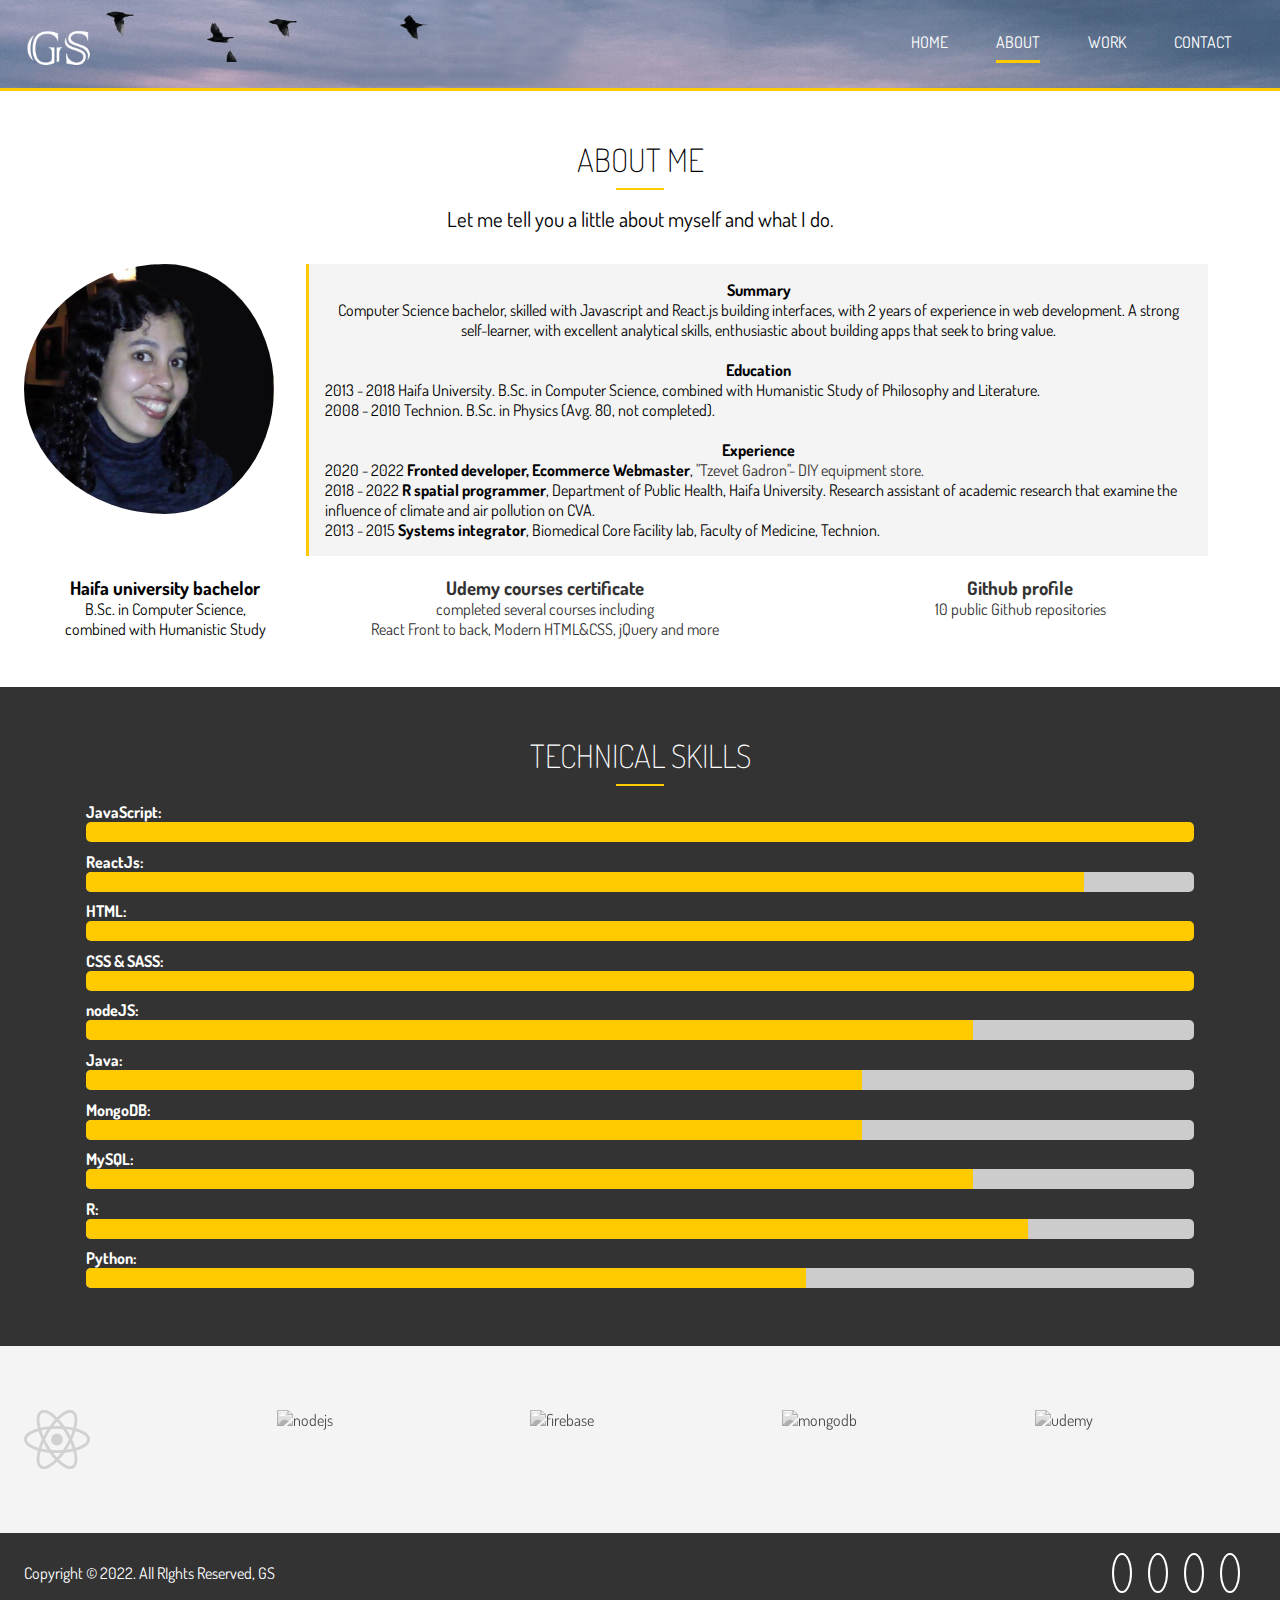
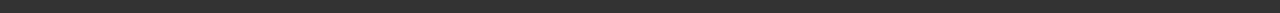
==== about.html @ 812b5fbe "first-version" ====
<!DOCTYPE html>
<html lang="en">
<head>
  <meta charset="UTF-8">
  <meta http-equiv="X-UA-Compatible" content="IE=edge">
  <meta name="viewport" content="width=device-width, initial-scale=1.0">
  <link rel="shortcut icon" type="image/x-icon" href="favicon.ico" />
  <script src="https://kit.fontawesome.com/93fcf75ed7.js" crossorigin="anonymous"></script>
  <!-- <link rel="stylesheet" href="https://cdnjs.cloudflare.com/ajax/libs/font-awesome/6.2.0/css/all.min.css" integrity="sha512-xh6O/CkQoPOWDdYTDqeRdPCVd1SpvCA9XXcUnZS2FmJNp1coAFzvtCN9BmamE+4aHK8yyUHUSCcJHgXloTyT2A==" crossorigin="anonymous" referrerpolicy="no-referrer" /> -->
  <link rel="preconnect" href="https://fonts.googleapis.com">
  <link rel="preconnect" href="https://fonts.gstatic.com" crossorigin>
  <link href="https://fonts.googleapis.com/css2?family=Dosis&display=swap" rel="stylesheet">
  <link rel="stylesheet" href="css/main.css">
  <title>About | Full Stack developer</title>
</head>
<body>
  <!-- Header -->
  <header id="header-inner">
    <div class="container">
      <nav id="main-nav">
        <img src="img/logo.png" alt="My profolio" id="logo">
        <ul>
          <li><a href="index.html">Home</a></li>
          <li><a href="about.html" class="current">About</a></li>
          <li><a href="work.html">Work</a></li>
          <li><a href="contact.html">Contact</a></li>
        </ul>
      </nav>
    </div>
  </header>

  <!-- Section A: Info -->
<section id="about-a" class="text-center py-3">
  <div class="container">
    <h2 class="section-title">About Me</h2>
    <div class="bottom-line"></div>
    <p class="lead">Let me tell you a little about myself and what I do.</p>
    <div class="about-info">
      <img src="img/about.jpg" alt="profile pic" class="bio-image">
      <div class="bio bg-light">
        <h4>Summary</h4>
        <p>Computer Science bachelor, skilled with Javascript and React.js building interfaces, with 2 years of experience in web development. A strong self-learner, with excellent analytical skills, enthusiastic about building apps that seek to bring value.</p>
        <br>
        <h4>Education</h4>
        <p style="text-align: start">2013 - 2018 	Haifa University. B.Sc. in Computer Science, combined with Humanistic Study of Philosophy and Literature.</p>
        <p style="text-align: start">2008 - 2010	Technion. B.Sc. in Physics (Avg. 80, not completed).</p>
        <br>
        <h4>Experience</h4>
        <p style="text-align: start">2020 - 2022 <strong>Fronted developer, Ecommerce Webmaster</strong>, <a href="https:www.mivnit.co.il" target="_blank">"Tzevet Gadron"- DIY equipment store.</a></p>
        <p style="text-align: start"> 2018 - 2022	<strong>R spatial programmer</strong>, Department of Public Health, Haifa University. Research assistant of academic research that examine the influence of climate and air pollution on CVA.</p>
        <p style="text-align: start">2013 - 2015 <strong>Systems integrator</strong>, Biomedical Core Facility lab, Faculty of Medicine, Technion.</p>
      </div>
      <div class="award-1">
        <i class="fa-solid fa-building-columns fa-3x"></i>
        <h3>Haifa university bachelor</h3>
        <p>B.Sc. in Computer Science, <br> combined with Humanistic Study</p>
      </div>
      <div class="award-2">
        <a href="https://udemy-certificate.s3.amazonaws.com/image/UC-82cd84ea-c235-4135-be27-8a77831fac87.jpg?v=1665583550000" target="_blank">
          <i class="fas fa-award fa-3x"></i>
          <h3>Udemy courses certificate</h3>
          <p>completed several courses including <br> React Front to back, Modern HTML&CSS, jQuery and more</p>
        </a>
      </div>
      <div class="award-3">
        <a href="https://github.com/gai-s" target="_blank">
          <i class="fa-brands fa-github fa-3x"></i>
          <h3>Github profile</h3>
          <p>10 public Github repositories<p>
        </a>
      </div>
    </div>
  </div>
</section>

<!-- Section B: Progress Bars -->
<section id="about-b" class="bg-dark py-3">
  <div class="container">
    <h2 class="section-title">Technical Skills</h2>
    <div class="bottom-line"></div>
    <h4>JavaScript: </h4>
    <div class="progress">
      <div style="width: 100%"></div>
    </div>
    <h4>ReactJs: </h4>
    <div class="progress">
      <div style="width: 90%"></div>
    </div>
    <h4>HTML: </h4>
    <div class="progress">
      <div style="width: 100%"></div>
    </div>
    <h4>CSS & SASS: </h4>
    <div class="progress">
      <div style="width: 100%"></div>
    </div>
    <h4>nodeJS: </h4>
    <div class="progress">
      <div style="width: 80%"></div>
    </div>
    <h4>Java: </h4>
    <div class="progress">
      <div style="width: 70%"></div>
    </div>
    <h4>MongoDB: </h4>
    <div class="progress">
      <div style="width: 70%"></div>
    </div>
    <h4>MySQL: </h4>
    <div class="progress">
      <div style="width: 80%"></div>
    </div>
    <h4>R: </h4>
    <div class="progress">
      <div style="width: 85%"></div>
    </div>
    <h4>Python: </h4>
    <div class="progress">
      <div style="width: 65%"></div>
    </div>
  </div>
</section>

<!-- Section C: Logos -->
<section id="about-c" class="py-4 bg-light">
  <div class="container">
    <div class="about-logos">
      <img style="width:30%" src="[data-uri]" alt="react">
      <img style="width:50%" src="https://upload.wikimedia.org/wikipedia/commons/thumb/d/d9/Node.js_logo.svg/440px-Node.js_logo.svg.png" alt="nodejs"/>
      <img src="https://www.gstatic.com/devrel-devsite/prod/vc890b700b898929d6a9586ce333c0fb7d88f26c0e62aab16b11d9d648f110bfc/firebase/images/lockup.svg" alt="firebase">
      <img src="https://webimages.mongodb.com/_com_assets/cms/kuyjf3vea2hg34taa-horizontal_default_slate_blue.svg?auto=format%252Ccompress" alt="mongodb">
      <img style="width:50%" src="https://www.udemy.com/staticx/udemy/images/v7/logo-udemy.svg" alt="udemy">
    </div>
  </div>
</section>

<!-- Section F: Testimonials -->
<!-- <sectoin id="about-d" class="py-4">
  <div class="container">
    <h2 class="section-title">Testimonials</h2>
    <div class="bottom-line"></div>
    <p class="lead text-center">Take a look at what my clients say:</p>
    <div class="testimonials">
      <div>
        <p>Lorem, ipsum dolor sit amet consectetur adipisicing elit. Eligendi ea quisquam cupiditate, laudantium quo perferendis laboriosam ab aperiam. Vitae accusantium sapiente, delectus veniam voluptatum quas recusandae! Architecto, ratione! Nihil, recusandae.</p>
        <ul>
          <li>
            <img src="img/testimonials/person1.jpg" alt="person1">
          </li>
          <li>Sam Smith, New York</li>
        </ul>
      </div>
      <div>
        <p>Lorem, ipsum dolor sit amet consectetur adipisicing elit. Eligendi ea quisquam cupiditate, laudantium quo perferendis laboriosam ab aperiam. Vitae accusantium sapiente, delectus veniam voluptatum quas recusandae! Architecto, ratione! Nihil, recusandae.</p>
        <ul>
          <li>
            <img src="img/testimonials/person2.jpg" alt="person2">
          </li>
          <li>lev lavin, Tem Aviv</li>
        </ul>
      </div>
      <div>
        <p>Lorem, ipsum dolor sit amet consectetur adipisicing elit. Eligendi ea quisquam cupiditate, laudantium quo perferendis laboriosam ab aperiam. Vitae accusantium sapiente, delectus veniam voluptatum quas recusandae! Architecto, ratione! Nihil, recusandae.</p>
        <ul>
          <li>
            <img src="img/testimonials/person3.jpg" alt="person3">
          </li>
          <li>Tikva Akiva, Haderah</li>
        </ul>
      </div>
      <div>
        <p>Lorem, ipsum dolor sit amet consectetur adipisicing elit. Eligendi ea quisquam cupiditate, laudantium quo perferendis laboriosam ab aperiam. Vitae accusantium sapiente, delectus veniam voluptatum quas recusandae! Architecto, ratione! Nihil, recusandae.</p>
        <ul>
          <li>
            <img src="img/testimonials/person4.jpg" alt="person4">
          </li>
          <li>Ricky Cohen, Afula</li>
        </ul>
      </div>
    </div>
  </div>
</sectoin> -->

  <!-- Footer -->
  <footer id="main-footer">
    <div class="footer-content container">
      <p>Copyright &copy; 2022.  All RIghts Reserved, GS</p>
      <div class="social">
        <a href="https://github.com/gai-s" target="_blank"><i class="fab fa-github fa-2x"></i></a>
        <a href="mailto:sgaishab@gmail.com" target="_blank"><i class="fa-solid fa-envelope fa-2x"></i></a>
        <a href="https://www.linkedin.com/in/gai-shabtay-ba712217a/" target="_blank"><i class="fab fa-linkedin fa-2x"></i></a>
        <a href="https://www.facebook.com/gai.shabtay" target="_blank"><i class="fab fa-facebook fa-2x"></i></a>
      </div>
    </div>
  </footer>
</body>
</html>
---- css/main.css ----
.container {
  max-width: 1290px;
  padding: 0 1.5rem;
  margin: auto;
  overflow: hidden; }

.btn-main, .btn-light, .btn-dark {
  display: inline-block;
  padding: 0.8rem 2rem;
  transition: all 0.5s;
  border: none;
  cursor: pointer; }

.btn-main {
  color: #333;
  background-color: #ffcb00; }

.btn-light {
  color: #333;
  background-color: #f4f4f4; }

.btn-dark {
  color: #f4f4f4;
  background-color: #333; }

button[class^='btn-']:hover,
a[class^='btn-']:hover,
input[class^='btn-']:hover {
  background-color: #ffcb00; }

.lead {
  font-size: 1.3rem;
  margin-bottom: 2rem; }

.text-center {
  text-align: center; }

.py-1 {
  padding: 1rem 0; }

.py-2 {
  padding: 2rem 0; }

.py-3 {
  padding: 3rem 0; }

.py-4 {
  padding: 4rem 0; }

.my-1 {
  margin: 1rem 0; }

.my-2 {
  margin: 2rem 0; }

.my-3 {
  margin: 3rem 0; }

.my-4 {
  margin: 4rem 0; }

.bg-main {
  background: #ffcb00;
  color: #fff; }

.bg-dark {
  background: #333;
  color: #fff; }

.bg-light {
  background: #f4f4f4;
  color: #000; }

.bg-medium {
  background: #ccc;
  color: #000; }

.section-title {
  font-size: 2rem;
  display: block;
  padding-bottom: 0.5rem;
  text-align: center;
  font-weight: 100;
  text-transform: uppercase; }

.bottom-line {
  height: 2px;
  width: 3rem;
  background: #ffcb00;
  display: block;
  margin: 0 auto 1rem auto; }

.items {
  display: grid;
  grid-template-columns: repeat(3, 1fr);
  box-shadow: 0 5px 10px 0 rgba(0, 0, 0, 0.3); }

.item {
  position: relative;
  background: #ffcb00;
  overflow: hidden; }
  .item:after {
    content: '';
    position: absolute;
    display: block;
    background: inherit;
    opacity: 0.9;
    top: 0;
    left: 0;
    width: 100%;
    height: 100%;
    transform: scale(1) translateX(-75%) translateY(-75%) rotate(-28deg);
    transition: transform 3s cubic-bezier(0.2, 1, 0.3, 1); }
  .item:hover:after {
    transform: scale(2) translateX(0) translateY(0) rotate(-28deg); }
  .item:hover .item-image {
    transform: scale(1.2); }
  .item:hover .item-text {
    opacity: 1;
    transform: translateY(0); }
  .item-image {
    height: auto;
    display: block;
    transform: translateZ(0);
    transition: transform 750ms cubic-bezier(0.2, 1, 0.3, 1); }
  .item-image:before {
    content: '';
    display: block;
    padding-top: 75%;
    overflow: hidden; }
  .item-image img {
    position: absolute;
    top: 0;
    left: 0;
    width: 100%;
    height: auto;
    line-height: 0; }
  .item-text {
    position: absolute;
    top: 0;
    left: 0;
    bottom: 0;
    right: 0;
    opacity: 0;
    text-align: center;
    z-index: 1;
    color: #fff;
    transform: translateY(-20%);
    transition: opacity 500ms cubic-bezier(0.2, 1, 0.3, 1), transform 450ms cubic-bezier(0.2, 1, 0.3, 1);
    transition-delay: 300ms; }
    .item-text a {
      color: #333; }
  .item-text-wrap {
    position: absolute;
    width: 100%;
    top: 50%;
    transform: translateY(-50%); }
  .item-text-title {
    font-size: 2rem;
    padding: 0 1rem;
    margin: 5px 0 0 0;
    color: #333; }
  .item-text-category {
    text-transform: uppercase;
    font-size: 1.2rem;
    opacity: 0.7;
    margin: 0; }

* {
  margin: 0;
  padding: 0; }

body {
  background: #fff;
  font-family: "Dosis", sans-serif; }

a {
  text-decoration: none;
  color: #333; }

ul {
  list-style: none; }

h2, h3, h4 {
  text-transform: uppecase; }

img {
  width: 100%; }

#logo {
  width: 70px;
  height: 70px;
  color: #fff;
  text-transform: upercase; }

#main-nav {
  display: flex;
  justify-content: space-between;
  padding-top: 1rem; }
  #main-nav ul {
    display: flex; }
  #main-nav li {
    padding: 1rem 1.5rem; }
  #main-nav a {
    text-decoration: none;
    color: #fff;
    text-transform: uppercase;
    border-bottom: 3px transparent solid;
    padding-bottom: 0.5rem;
    transition: border-color 0.5s; }
    #main-nav a:hover {
      border-color: #ccc; }
    #main-nav a.current {
      border-color: #ffcb00; }

#header-home {
  background: url("../img/showcase.jpg") no-repeat center right/cover;
  height: 100vh;
  color: #fff; }
  #header-home .header-content {
    text-align: center;
    padding-top: 20%; }
    #header-home .header-content h1 {
      font-size: 4rem;
      line-height: 1.2; }

#header-inner {
  background: url("../img/showcase.jpg") no-repeat 20% 45%/cover;
  height: 5.5rem;
  border-bottom: 3px solid #ffcb00; }

#home-a .spacials {
  margin-top: 3rem;
  display: grid;
  grid-gap: 1rem;
  grid-template-columns: repeat(4, 1fr); }
  #home-a .spacials .fas {
    color: #ffcb00;
    padding-bottom: 0.4rem; }

#home-b .stats {
  display: grid;
  grid-template-columns: repeat(4, 1fr); }
  #home-b .stats li {
    line-height: 2; }
    #home-b .stats li.stats-title {
      font-size: 1.5rem; }
    #home-b .stats li.stats-number {
      font-size: 2rem;
      font-weight: bold; }
  #home-b .stats div {
    padding: 3rem 0; }
    #home-b .stats div:nth-child(odd) {
      background: #f4f4f4; }
    #home-b .stats div:nth-child(even) {
      background: #ccc; }

#home-c .process {
  display: grid;
  grid-template-columns: repeat(4, 1fr);
  grid-gap: 1rem;
  text-align: center; }
  #home-c .process-icon {
    border-radius: 50%;
    background: #333;
    color: #fff;
    padding: 2rem;
    width: 70px;
    height: 70px;
    line-height: 70px;
    text-align: center;
    position: relative;
    transition: all 1s; }
    #home-c .process-icon:hover {
      background: #ffcb00;
      width: 90px;
      height: 90px;
      line-height: 90px; }
      #home-c .process-icon:hover .process-step {
        background: #333;
        color: #fff; }
  #home-c .process-step {
    position: absolute;
    top: 0;
    right: 0;
    font-size: 28px;
    background: #ffcb00;
    color: #fff;
    border-radius: 50%;
    height: 15px;
    width: 15px;
    line-height: 15px;
    padding: 1rem;
    transition: all 1s; }

#about-a .about-info {
  display: grid;
  grid-template-areas: 'bioimage bio bio' 'aw1 aw2 aw3';
  grid-gap: 1.2ram; }

#about-a .bio-image {
  grid-area: bioimage;
  width: 250px;
  border-radius: 50%;
  padding-right: 2rem;
  justify-self: flex-end; }

#about-a .bio {
  grid-area: bio;
  border-left: 3px solid #ffcb00;
  padding: 1rem;
  margin-right: 3rem; }

#about-a award-1 {
  grid-area: aw1; }

#about-a award-2 {
  grid-area: aw2; }

#about-a award-3 {
  grid-area: aw3; }

#about-a .award-1 i,
#about-a .award-2 i,
#about-a .award-3 i {
  color: #ffcb00;
  margin: 1rem; }

#about-b h4 {
  width: 90%;
  margin: auto; }

#about-b .progress {
  overflow: hidden;
  height: 20px;
  width: 90%;
  margin: auto;
  background: #ccc;
  border-radius: 5px;
  margin-bottom: 0.6rem; }
  #about-b .progress div {
    height: 100%;
    color: #fff;
    text-align: center;
    background: #ffcb00; }

#about-c .about-logos {
  display: grid;
  grid-template-columns: repeat(5, 1fr);
  grid-gap: 2rem;
  margin: auto; }
  #about-c .about-logos img {
    width: 70%;
    opacity: 0.7;
    -webkit-filter: grayscale(100%);
    /* Safari 6.0 - 9.0 */
    filter: grayscale(100%); }

#about-d .testimonials {
  display: grid;
  grid-template-columns: repeat(4, 1fr);
  grid-gap: 0.5rem; }
  #about-d .testimonials ul {
    list-style: none;
    margin-top: 1rem;
    display: flex;
    align-items: center; }
  #about-d .testimonials p {
    border: 1px solid #ccc;
    border-radius: 5px;
    padding: 0.5rem; }
  #about-d .testimonials img {
    width: 50px;
    height: 50px;
    border-radius: 50%;
    margin-right: 0.5rem;
    margin-bottom: 1rem; }

#contact-a .text-fields {
  display: grid;
  grid-template-areas: 'name email' 'subject phone' 'message message';
  grid-gap: 1.2rem;
  margin-bottom: 1.2rem; }
  #contact-a .text-fields .name-input {
    grid-area: name; }
  #contact-a .text-fields .subject-input {
    grid-area: subject; }
  #contact-a .text-fields .email-input {
    grid-area: email; }
  #contact-a .text-fields .name-input {
    grid-area: name; }
  #contact-a .text-fields .message-input {
    grid-area: message;
    height: 100px; }
  #contact-a .text-fields .text-input {
    padding: 0.5rem 1rem; }
  #contact-a .text-fields input:focus,
  #contact-a .text-fields textarea:focus {
    outline: none;
    border-color: #ffcb00; }

#contact-a button[type='submit'] {
  width: 50%; }

#contact-b .contact-info {
  display: grid;
  grid-template-columns: repeat(3, 1fr);
  text-align: center; }
  #contact-b .contact-info i {
    color: #ccc; }

#contact-c h1 {
  text-align: center;
  font-size: 2.5rem; }

/* floating_watsapp icon */
.floating_watsapp {
  bottom: 142px;
  right: 20px;
  cursor: pointer;
  position: fixed;
  display: block;
  z-index: 1000000;
  height: 50px;
  width: 50px; }

.floating_watsapp i {
  background-color: #21a014;
  /* background-color: var(--darker-color); */
  color: #fff;
  border-radius: 50%;
  --fa-animation-duration: 2.5s;
  --fa-beat-fade-opacity: 0.8;
  --fa-beat-fade-scale: 1.05; }

#main-footer {
  background: #333;
  color: #fff;
  height: 5rem; }
  #main-footer .footer-content {
    display: flex;
    justify-content: space-between;
    height: 5rem;
    align-items: center; }
    #main-footer .footer-content .social a {
      margin-right: 1rem;
      text-align: center;
      border-radius: 50%;
      color: #fff; }
    #main-footer .footer-content .social a i {
      border-radius: 50%;
      border: 2px #fff solid;
      padding: 8px; }
      #main-footer .footer-content .social a i:hover {
        background: #ffcb00; }

@media (max-width: 1035px) {
  .items {
    grid-template-columns: 1fr 1fr; } }

@media (max-width: 800px) {
  #header-home {
    height: 30rem; }
    #header-home .header-content {
      padding-top: 5rem; } }

@media (max-width: 720px) {
  .items {
    grid-template-columns: 1fr; } }

@media (max-width: 500px) {
  #main-nav {
    flex-direction: column;
    align-items: center; }
    #main-nav li {
      padding: 1rem; }
  #header-home {
    height: 10rem;
    border-bottom: 3px solid #ffcb00;
    background-position: 20% 45%; }
    #header-home .header-content {
      display: none; }
  #header-inner {
    height: 10rem; }
  #home-a .spacials,
  #home-b .stats,
  #home-c .process,
  #about-d .testimonials,
  .items,
  #contact-b .contact-info {
    grid-template-columns: 1fr; }
  #home-a .spacials div {
    border-bottom: 1px #f4f4f4 solid;
    padding-bottom: 1rem; }
    #home-a .spacials div:last-child {
      border: none;
      padding-bottom: 0; }
  #home-b .stats div {
    padding: 2rem 0 1rem 0; }
  #about-a .about-info {
    grid-template-areas: 'bioimage' 'bio' 'aw1' 'aw2' 'aw3'; }
    #about-a .about-info .bio {
      margin: auto; }
  #about-c {
    display: none; }
  #contact-a .text-fields {
    grid-template-areas: 'name' 'subject' 'email' 'phone' 'message'; }
  #contact-b div {
    margin-bottom: 1rem;
    padding-bottom: 1rem;
    border-bottom: 1px #555 solid; }
    #contact-b div:last-child {
      border: none;
      margin-bottom: 0;
      padding-bottom: 0; }
  #contact-c h1 {
    font-size: 2rem; }
  #main-footer {
    height: 7rem; }
    #main-footer .footer-content {
      flex-direction: column;
      padding: 1rem;
      height: 5rem; } }

@media (max-height: 580px) {
  #header-home .header-contact {
    padding-top: 3rem; } }

@media (max-height: 3300px) {
  #header-home .header-contact h1 {
    font-size: 2rem; } }
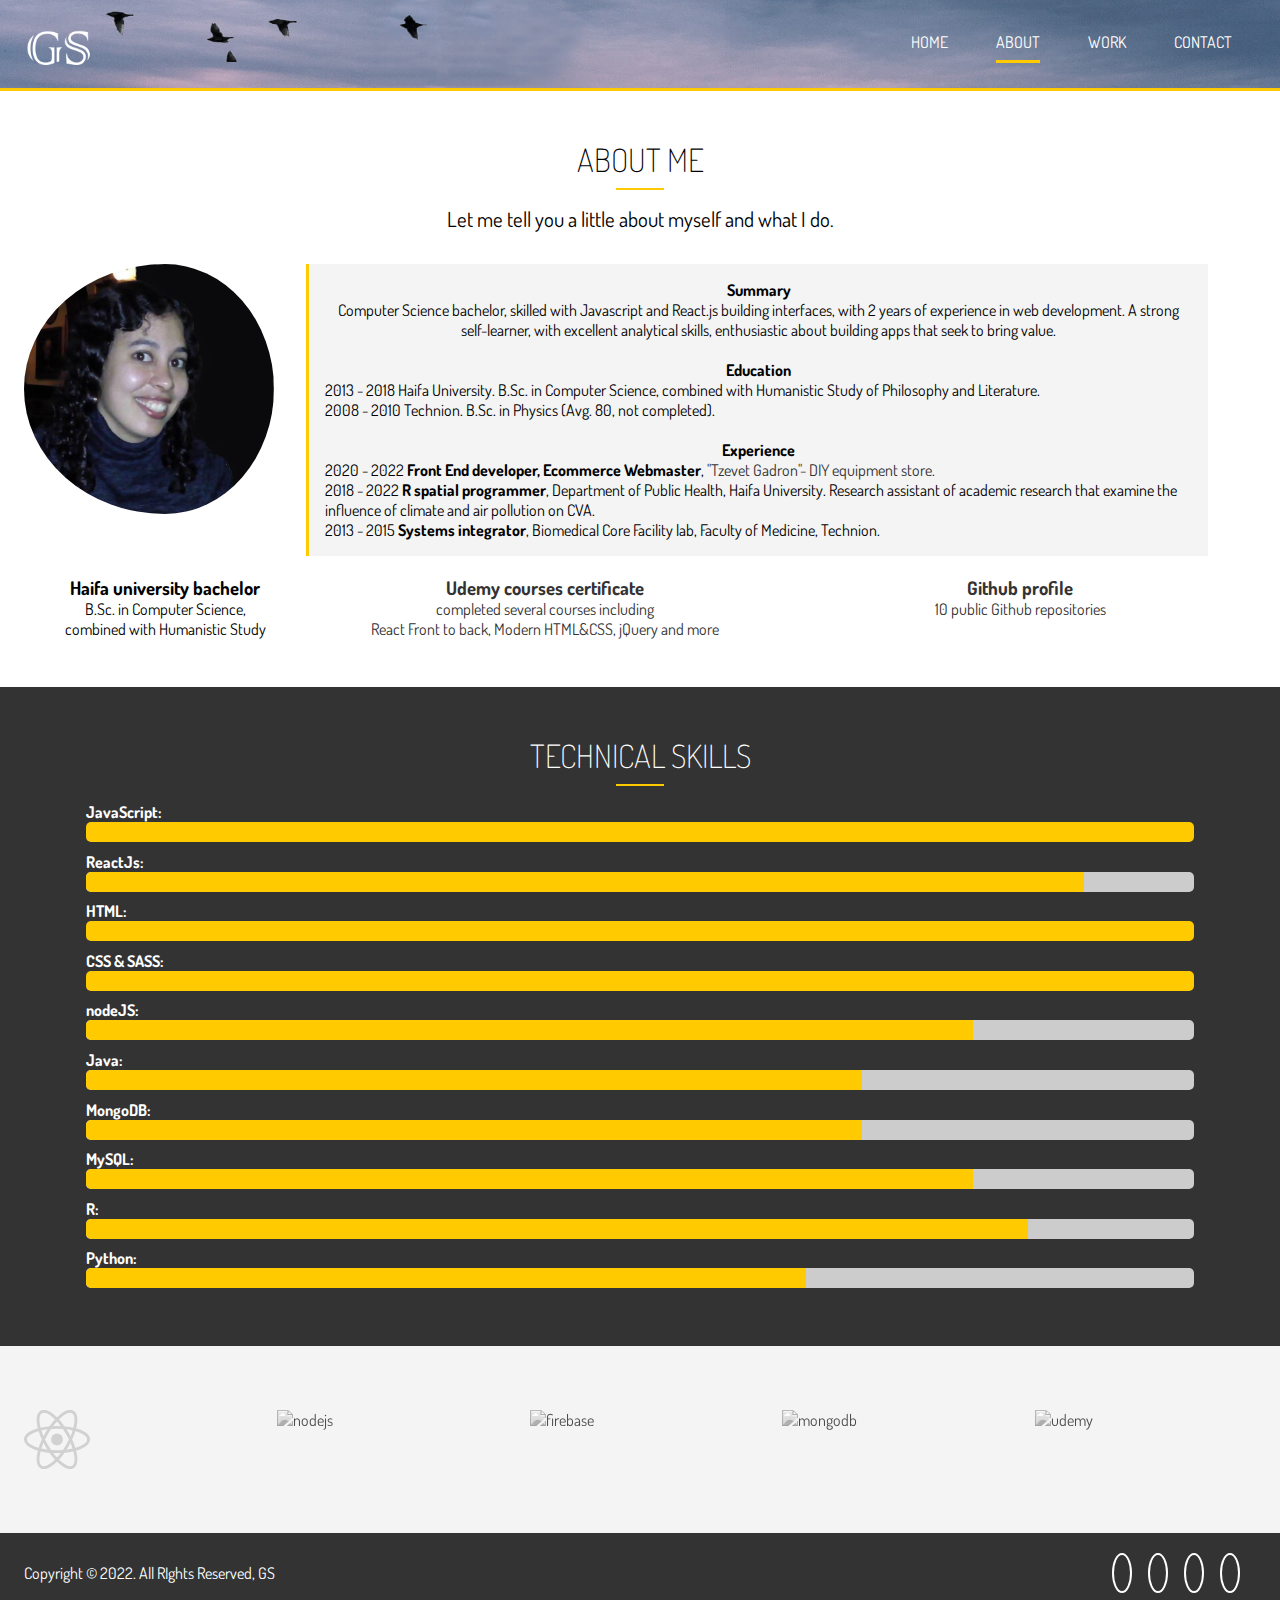
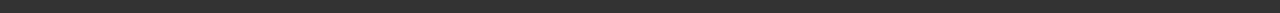
==== commit 087eca9d: "email-fix" ====
--- a/about.html
+++ b/about.html
@@ -4,6 +4,7 @@
   <meta charset="UTF-8">
   <meta http-equiv="X-UA-Compatible" content="IE=edge">
   <meta name="viewport" content="width=device-width, initial-scale=1.0">
+  <meta name="robots" content="NOINDEX, NOFOLLOW">
   <link rel="shortcut icon" type="image/x-icon" href="favicon.ico" />
   <script src="https://kit.fontawesome.com/93fcf75ed7.js" crossorigin="anonymous"></script>
   <!-- <link rel="stylesheet" href="https://cdnjs.cloudflare.com/ajax/libs/font-awesome/6.2.0/css/all.min.css" integrity="sha512-xh6O/CkQoPOWDdYTDqeRdPCVd1SpvCA9XXcUnZS2FmJNp1coAFzvtCN9BmamE+4aHK8yyUHUSCcJHgXloTyT2A==" crossorigin="anonymous" referrerpolicy="no-referrer" /> -->
@@ -46,7 +47,7 @@
         <p style="text-align: start">2008 - 2010	Technion. B.Sc. in Physics (Avg. 80, not completed).</p>
         <br>
         <h4>Experience</h4>
-        <p style="text-align: start">2020 - 2022 <strong>Fronted developer, Ecommerce Webmaster</strong>, <a href="https:www.mivnit.co.il" target="_blank">"Tzevet Gadron"- DIY equipment store.</a></p>
+        <p style="text-align: start">2020 - 2022 <strong>Front End developer, Ecommerce Webmaster</strong>, <a href="https:www.mivnit.co.il" target="_blank">"Tzevet Gadron"- DIY equipment store.</a></p>
         <p style="text-align: start"> 2018 - 2022	<strong>R spatial programmer</strong>, Department of Public Health, Haifa University. Research assistant of academic research that examine the influence of climate and air pollution on CVA.</p>
         <p style="text-align: start">2013 - 2015 <strong>Systems integrator</strong>, Biomedical Core Facility lab, Faculty of Medicine, Technion.</p>
       </div>
--- a/css/main.css
+++ b/css/main.css
@@ -506,8 +506,10 @@
  'aw1'  'aw2'  'aw3'; }
-    #about-a .about-info .bio {
+    #about-a .about-info .bio, #about-a .about-info .bio-image {
       margin: auto; }
+    #about-a .about-info .bio-image {
+      padding-right: 0; }
   #about-c {
     display: none; }
   #contact-a .text-fields {
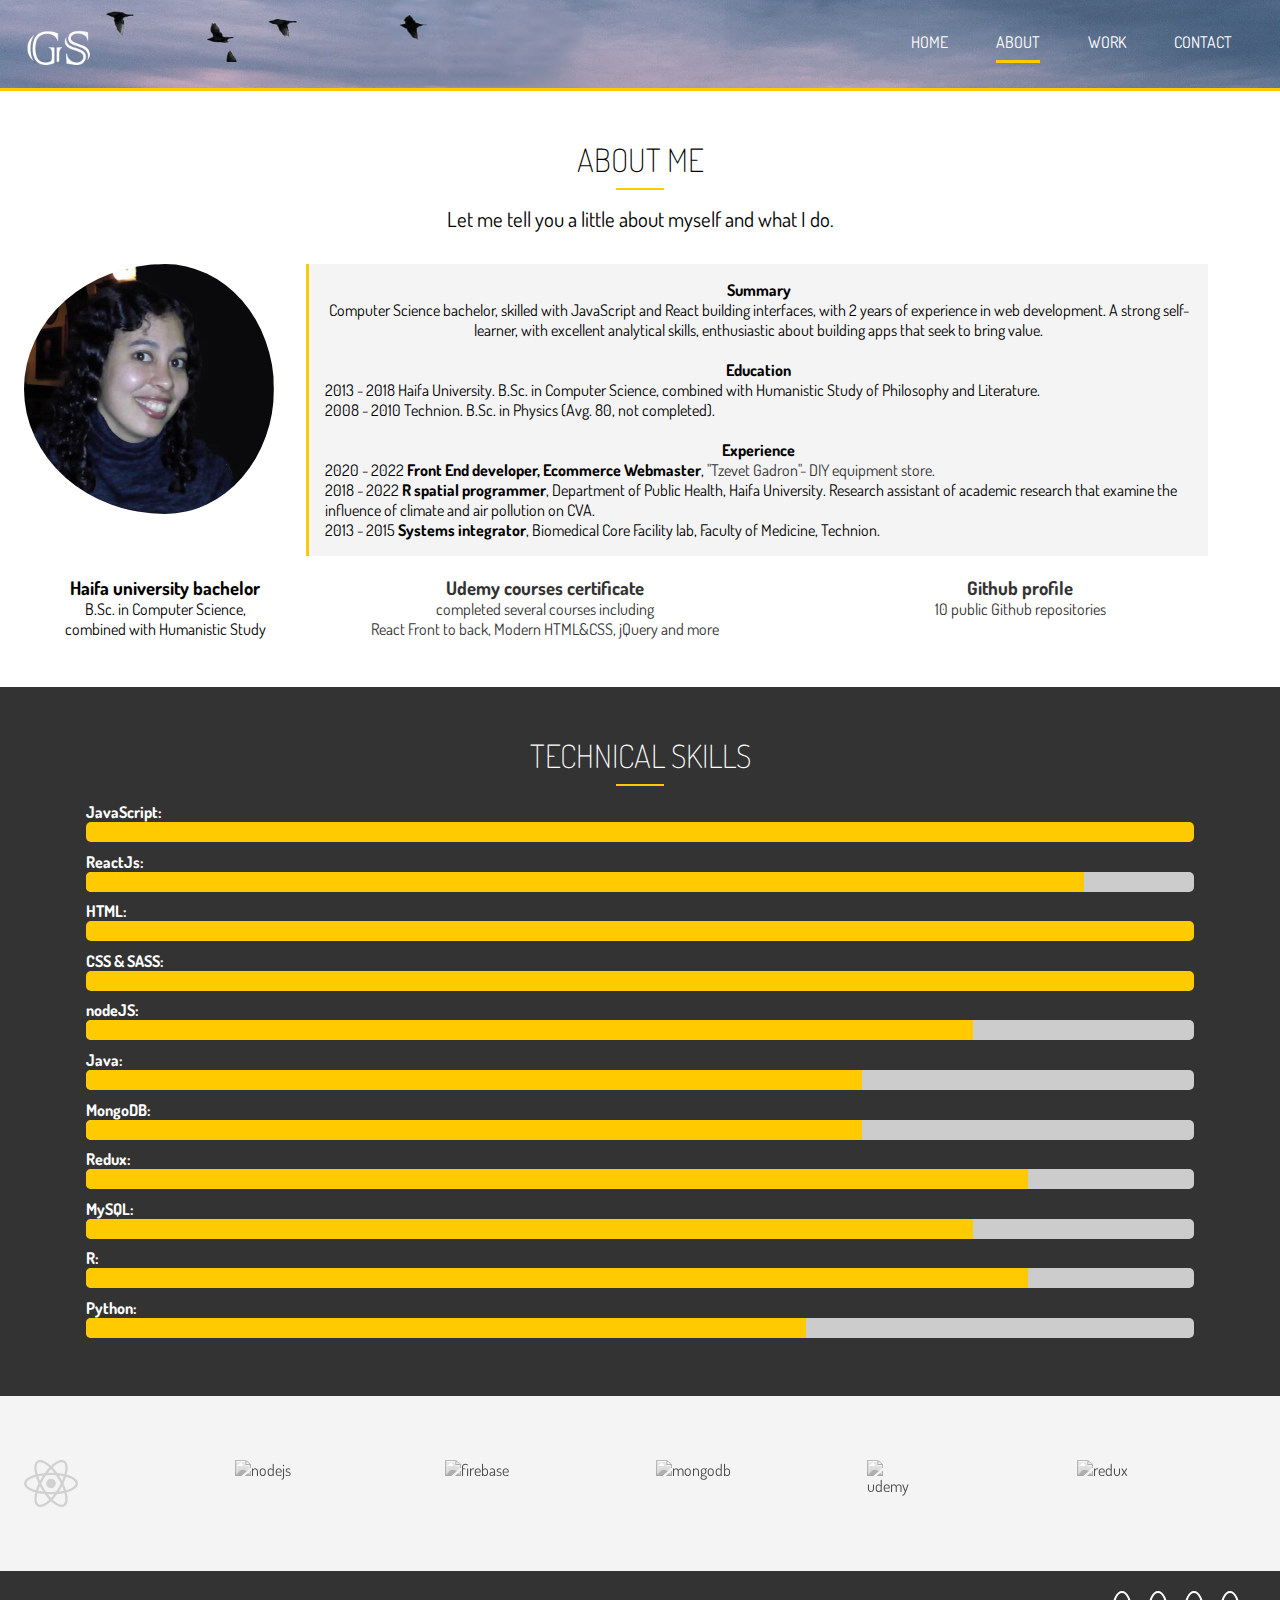
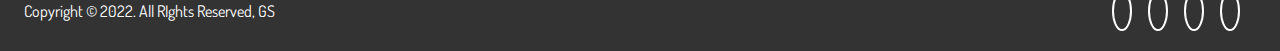
==== commit 74e90181: "logos-fix" ====
--- a/about.html
+++ b/about.html
@@ -40,7 +40,7 @@
       <img src="img/about.jpg" alt="profile pic" class="bio-image">
       <div class="bio bg-light">
         <h4>Summary</h4>
-        <p>Computer Science bachelor, skilled with Javascript and React.js building interfaces, with 2 years of experience in web development. A strong self-learner, with excellent analytical skills, enthusiastic about building apps that seek to bring value.</p>
+        <p>Computer Science bachelor, skilled with JavaScript and React building interfaces, with 2 years of experience in web development. A strong self-learner, with excellent analytical skills, enthusiastic about building apps that seek to bring value.</p>
         <br>
         <h4>Education</h4>
         <p style="text-align: start">2013 - 2018 	Haifa University. B.Sc. in Computer Science, combined with Humanistic Study of Philosophy and Literature.</p>
@@ -107,6 +107,10 @@
     <div class="progress">
       <div style="width: 70%"></div>
     </div>
+    <h4>Redux: </h4>
+    <div class="progress">
+      <div style="width: 85%"></div>
+    </div>
     <h4>MySQL: </h4>
     <div class="progress">
       <div style="width: 80%"></div>
@@ -130,7 +134,8 @@
       <img style="width:50%" src="https://upload.wikimedia.org/wikipedia/commons/thumb/d/d9/Node.js_logo.svg/440px-Node.js_logo.svg.png" alt="nodejs"/>
       <img src="https://www.gstatic.com/devrel-devsite/prod/vc890b700b898929d6a9586ce333c0fb7d88f26c0e62aab16b11d9d648f110bfc/firebase/images/lockup.svg" alt="firebase">
       <img src="https://webimages.mongodb.com/_com_assets/cms/kuyjf3vea2hg34taa-horizontal_default_slate_blue.svg?auto=format%252Ccompress" alt="mongodb">
-      <img style="width:50%" src="https://www.udemy.com/staticx/udemy/images/v7/logo-udemy.svg" alt="udemy">
+      <img style="width:30%" src="https://d33wubrfki0l68.cloudfront.net/0834d0215db51e91525a25acf97433051f280f2f/c30f5/img/redux.svg" alt="udemy">
+      <img style="width:50%" src="https://www.udemy.com/staticx/udemy/images/v7/logo-udemy.svg" alt="redux">
     </div>
   </div>
 </section>
--- a/css/main.css
+++ b/css/main.css
@@ -347,7 +347,7 @@
 
 #about-c .about-logos {
   display: grid;
-  grid-template-columns: repeat(5, 1fr);
+  grid-template-columns: repeat(6, 1fr);
   grid-gap: 2rem;
   margin: auto; }
   #about-c .about-logos img {
@@ -465,7 +465,9 @@
   #header-home {
     height: 30rem; }
     #header-home .header-content {
-      padding-top: 5rem; } }
+      padding-top: 5rem; }
+  #about-c {
+    display: none; } }
 
 @media (max-width: 720px) {
   .items {
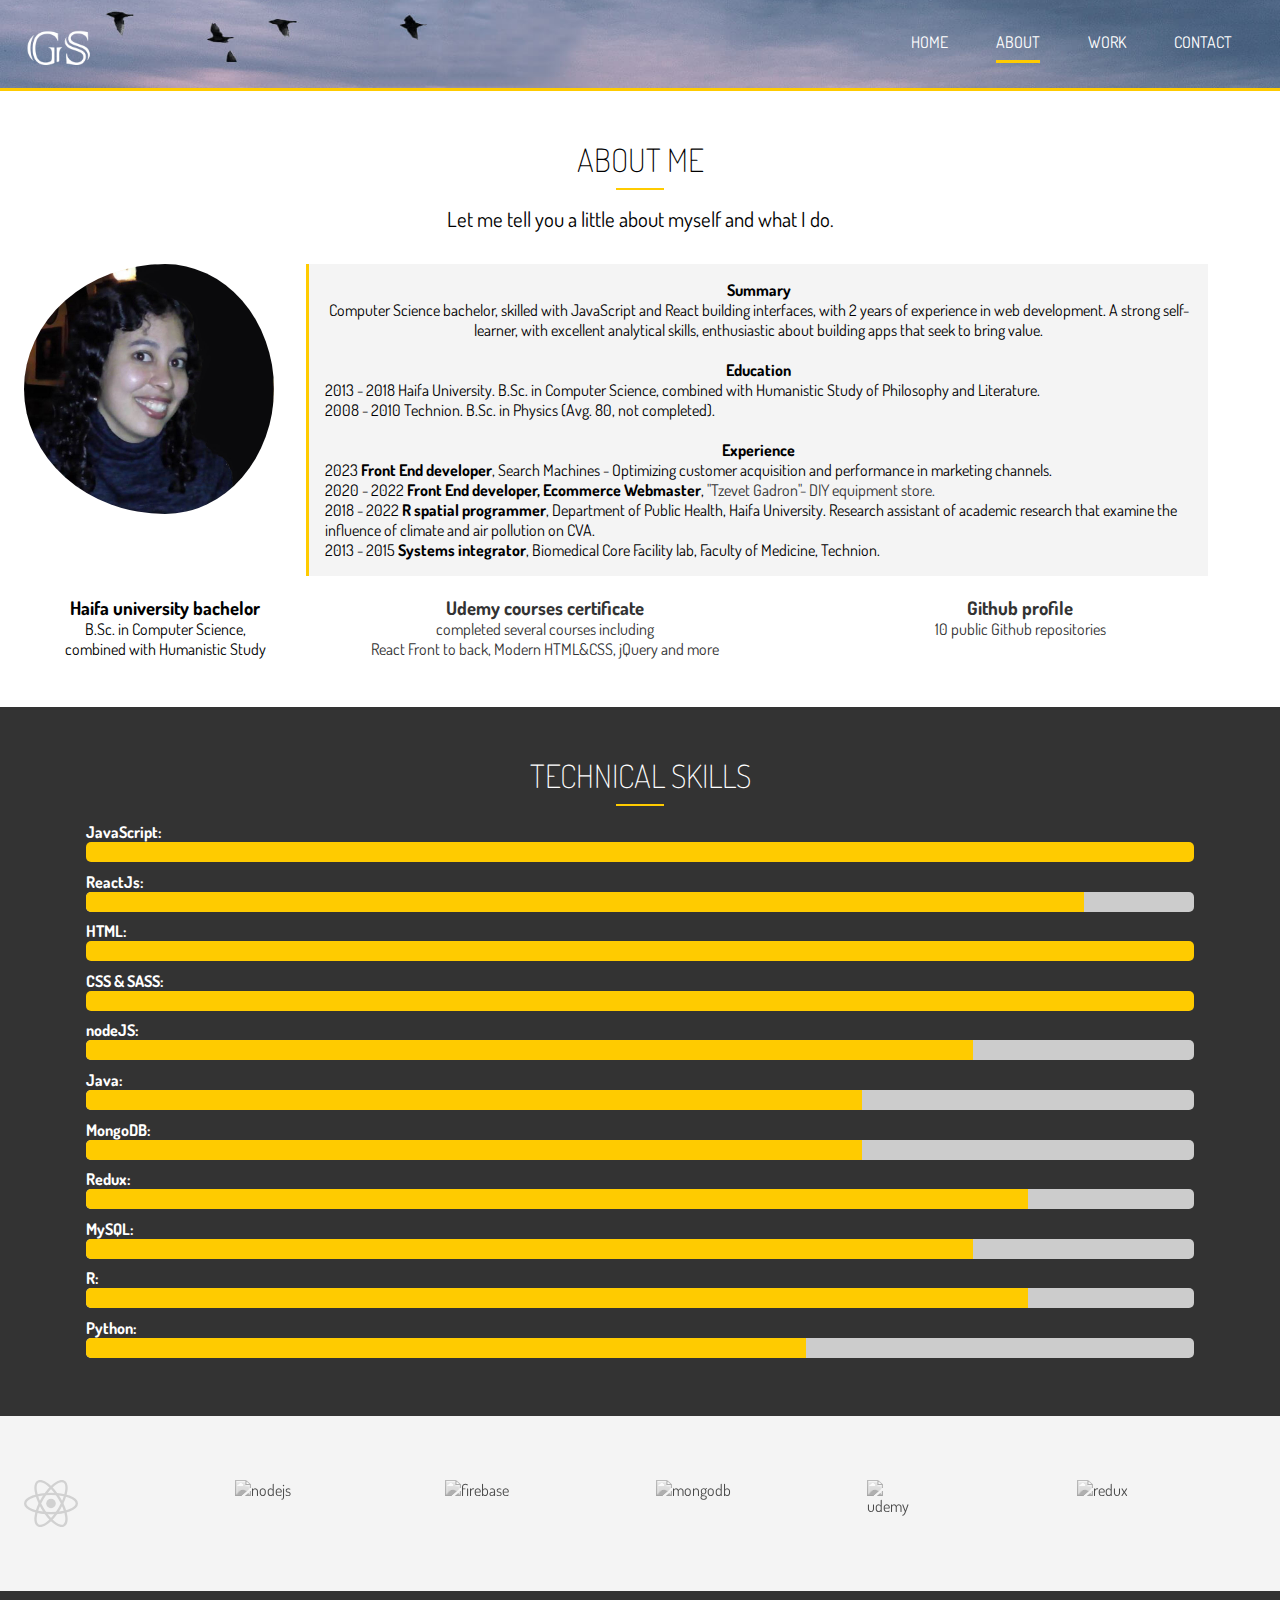
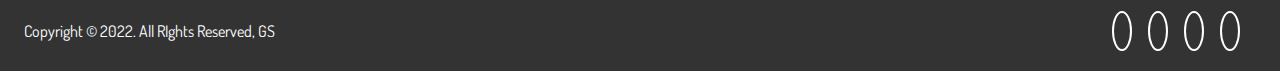
==== commit 8f470c76: "update" ====
--- a/about.html
+++ b/about.html
@@ -47,6 +47,7 @@
         <p style="text-align: start">2008 - 2010	Technion. B.Sc. in Physics (Avg. 80, not completed).</p>
         <br>
         <h4>Experience</h4>
+        <p style="text-align: start">2023 <strong>Front End developer</strong>, Search Machines - Optimizing customer acquisition and performance in marketing channels.</p>
         <p style="text-align: start">2020 - 2022 <strong>Front End developer, Ecommerce Webmaster</strong>, <a href="https:www.mivnit.co.il" target="_blank">"Tzevet Gadron"- DIY equipment store.</a></p>
         <p style="text-align: start"> 2018 - 2022	<strong>R spatial programmer</strong>, Department of Public Health, Haifa University. Research assistant of academic research that examine the influence of climate and air pollution on CVA.</p>
         <p style="text-align: start">2013 - 2015 <strong>Systems integrator</strong>, Biomedical Core Facility lab, Faculty of Medicine, Technion.</p>
@@ -57,7 +58,7 @@
         <p>B.Sc. in Computer Science, <br> combined with Humanistic Study</p>
       </div>
       <div class="award-2">
-        <a href="https://udemy-certificate.s3.amazonaws.com/image/UC-82cd84ea-c235-4135-be27-8a77831fac87.jpg?v=1665583550000" target="_blank">
+        <a href="https://udemy-certificate.s3.amazonaws.com/image/UC-e809a458-2ea9-4d53-be4a-cdb9c126724b.jpg?v=1662573197000" target="_blank">
           <i class="fas fa-award fa-3x"></i>
           <h3>Udemy courses certificate</h3>
           <p>completed several courses including <br> React Front to back, Modern HTML&CSS, jQuery and more</p>
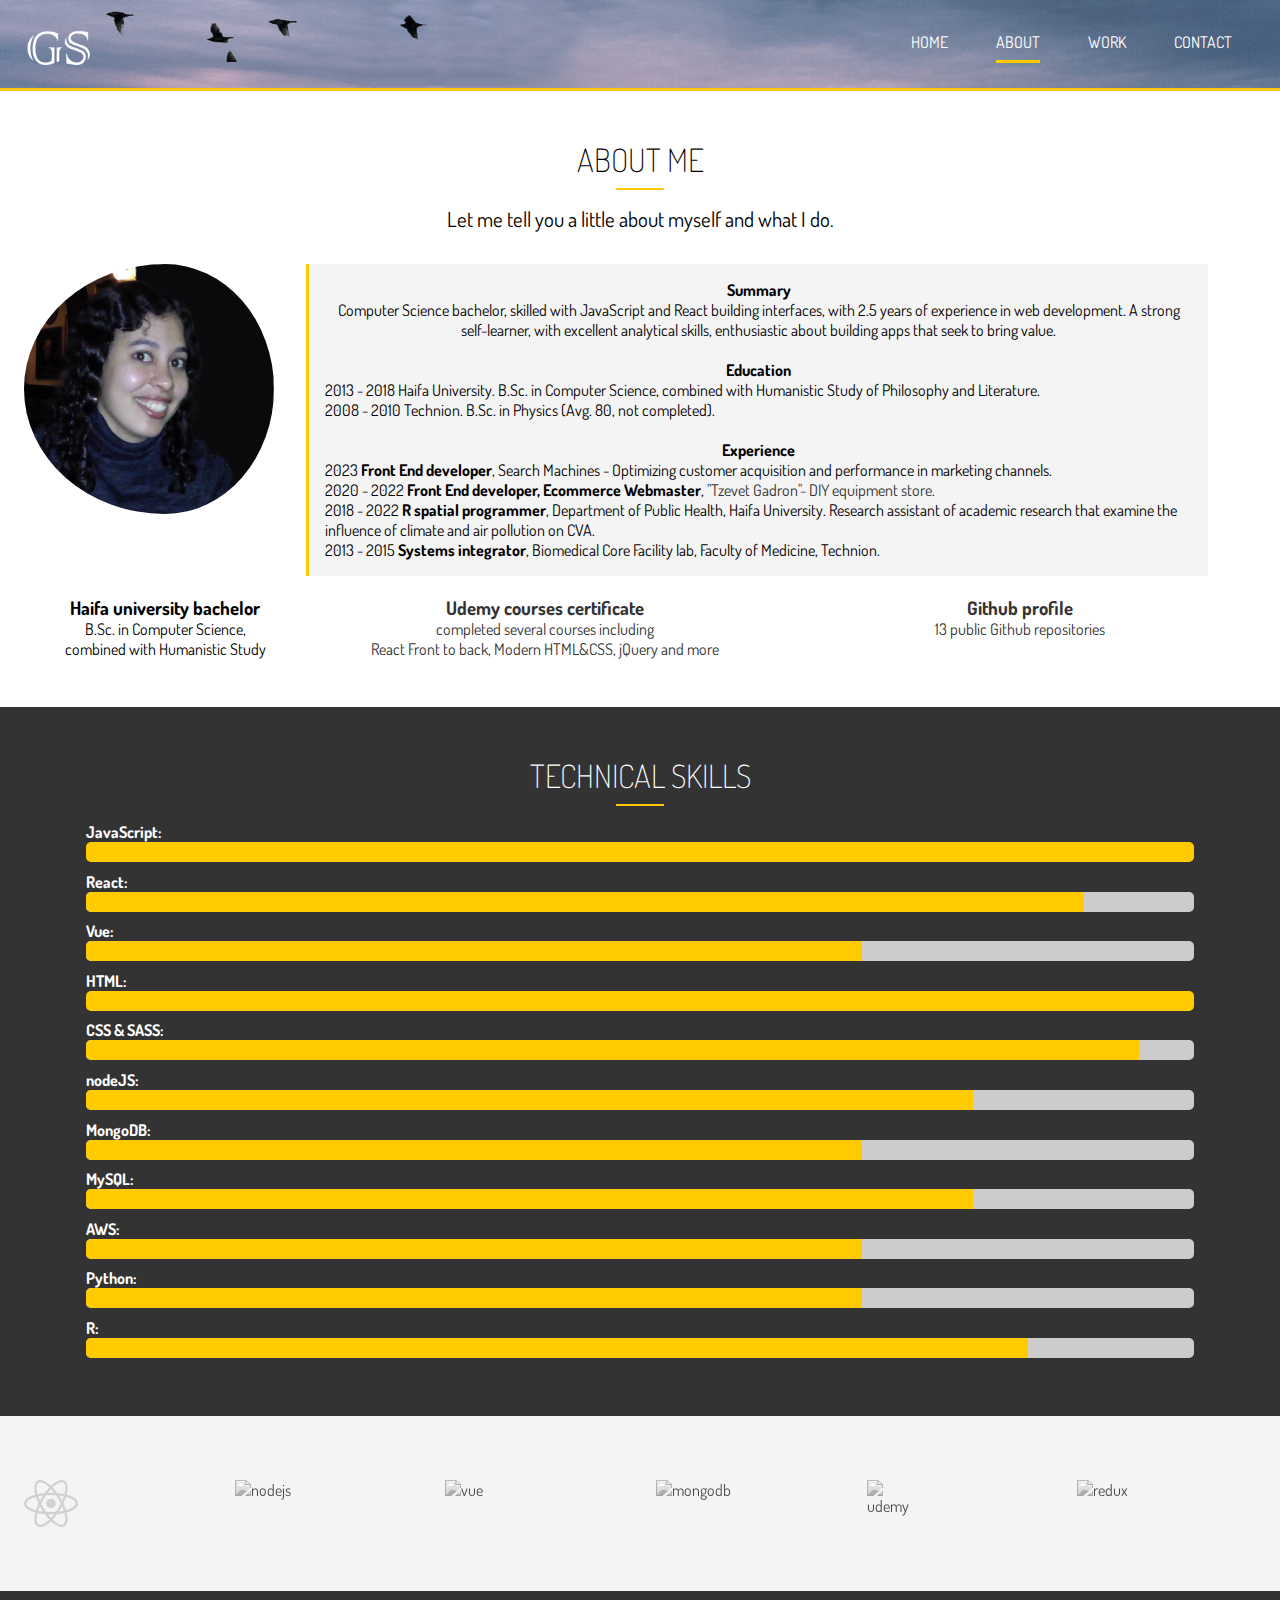
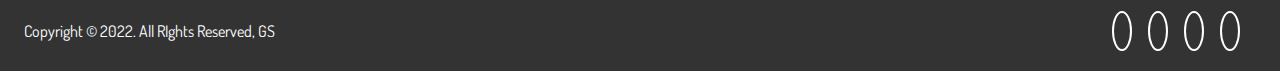
==== commit f42391f9: "images update" ====
--- a/about.html
+++ b/about.html
@@ -40,7 +40,7 @@
       <img src="img/about.jpg" alt="profile pic" class="bio-image">
       <div class="bio bg-light">
         <h4>Summary</h4>
-        <p>Computer Science bachelor, skilled with JavaScript and React building interfaces, with 2 years of experience in web development. A strong self-learner, with excellent analytical skills, enthusiastic about building apps that seek to bring value.</p>
+        <p>Computer Science bachelor, skilled with JavaScript and React building interfaces, with 2.5 years of experience in web development. A strong self-learner, with excellent analytical skills, enthusiastic about building apps that seek to bring value.</p>
         <br>
         <h4>Education</h4>
         <p style="text-align: start">2013 - 2018 	Haifa University. B.Sc. in Computer Science, combined with Humanistic Study of Philosophy and Literature.</p>
@@ -68,7 +68,7 @@
         <a href="https://github.com/gai-s" target="_blank">
           <i class="fa-brands fa-github fa-3x"></i>
           <h3>Github profile</h3>
-          <p>10 public Github repositories<p>
+          <p>13 public Github repositories<p>
         </a>
       </div>
     </div>
@@ -84,45 +84,45 @@
     <div class="progress">
       <div style="width: 100%"></div>
     </div>
-    <h4>ReactJs: </h4>
+    <h4>React: </h4>
     <div class="progress">
       <div style="width: 90%"></div>
     </div>
+    <h4>Vue: </h4>
+    <div class="progress">
+      <div style="width: 70%"></div>
+    </div>
     <h4>HTML: </h4>
     <div class="progress">
       <div style="width: 100%"></div>
     </div>
     <h4>CSS & SASS: </h4>
     <div class="progress">
-      <div style="width: 100%"></div>
+      <div style="width: 95%"></div>
     </div>
     <h4>nodeJS: </h4>
     <div class="progress">
       <div style="width: 80%"></div>
     </div>
-    <h4>Java: </h4>
-    <div class="progress">
-      <div style="width: 70%"></div>
-    </div>
     <h4>MongoDB: </h4>
     <div class="progress">
       <div style="width: 70%"></div>
     </div>
-    <h4>Redux: </h4>
+    <h4>MySQL: </h4>
+    <div class="progress">
+      <div style="width: 80%"></div>
+    </div>
+    <h4>AWS: </h4>
+    <div class="progress">
+      <div style="width: 70%"></div>
+    </div>
+    <h4>Python: </h4>
+    <div class="progress">
+      <div style="width: 70%"></div>
+    </div>
+    <h4>R: </h4>
     <div class="progress">
       <div style="width: 85%"></div>
-    </div>
-    <h4>MySQL: </h4>
-    <div class="progress">
-      <div style="width: 80%"></div>
-    </div>
-    <h4>R: </h4>
-    <div class="progress">
-      <div style="width: 85%"></div>
-    </div>
-    <h4>Python: </h4>
-    <div class="progress">
-      <div style="width: 65%"></div>
     </div>
   </div>
 </section>
@@ -133,7 +133,7 @@
     <div class="about-logos">
       <img style="width:30%" src="[data-uri]" alt="react">
       <img style="width:50%" src="https://upload.wikimedia.org/wikipedia/commons/thumb/d/d9/Node.js_logo.svg/440px-Node.js_logo.svg.png" alt="nodejs"/>
-      <img src="https://www.gstatic.com/devrel-devsite/prod/vc890b700b898929d6a9586ce333c0fb7d88f26c0e62aab16b11d9d648f110bfc/firebase/images/lockup.svg" alt="firebase">
+      <img style="width:30%" src="https://static-00.iconduck.com/assets.00/vue-icon-512x442-j09z7tua.png" alt="vue">
       <img src="https://webimages.mongodb.com/_com_assets/cms/kuyjf3vea2hg34taa-horizontal_default_slate_blue.svg?auto=format%252Ccompress" alt="mongodb">
       <img style="width:30%" src="https://d33wubrfki0l68.cloudfront.net/0834d0215db51e91525a25acf97433051f280f2f/c30f5/img/redux.svg" alt="udemy">
       <img style="width:50%" src="https://www.udemy.com/staticx/udemy/images/v7/logo-udemy.svg" alt="redux">
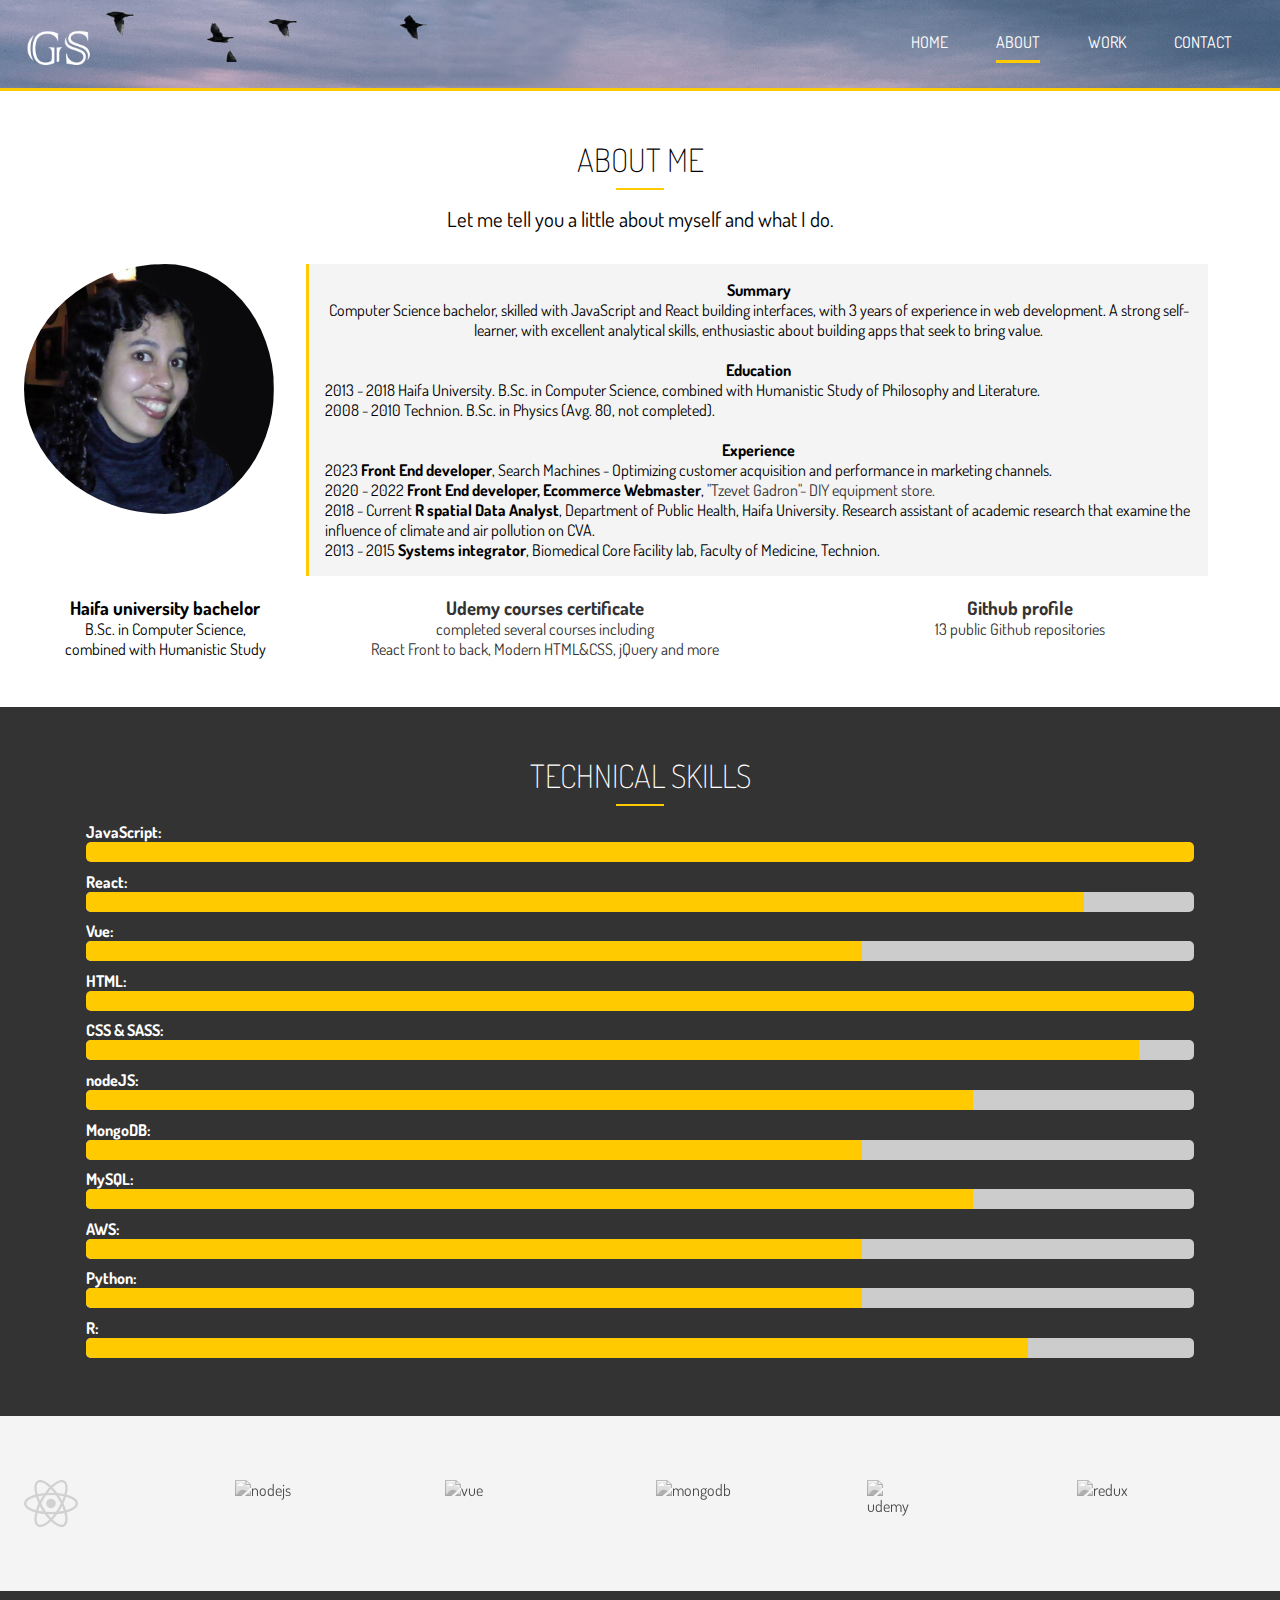
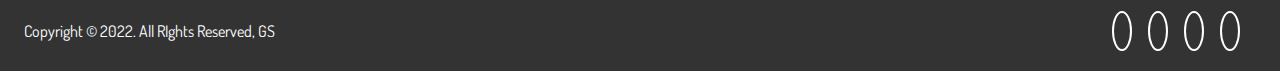
==== commit 8d965003: "Desc-update" ====
--- a/about.html
+++ b/about.html
@@ -40,7 +40,7 @@
       <img src="img/about.jpg" alt="profile pic" class="bio-image">
       <div class="bio bg-light">
         <h4>Summary</h4>
-        <p>Computer Science bachelor, skilled with JavaScript and React building interfaces, with 2.5 years of experience in web development. A strong self-learner, with excellent analytical skills, enthusiastic about building apps that seek to bring value.</p>
+        <p>Computer Science bachelor, skilled with JavaScript and React building interfaces, with 3 years of experience in web development. A strong self-learner, with excellent analytical skills, enthusiastic about building apps that seek to bring value.</p>
         <br>
         <h4>Education</h4>
         <p style="text-align: start">2013 - 2018 	Haifa University. B.Sc. in Computer Science, combined with Humanistic Study of Philosophy and Literature.</p>
@@ -49,7 +49,7 @@
         <h4>Experience</h4>
         <p style="text-align: start">2023 <strong>Front End developer</strong>, Search Machines - Optimizing customer acquisition and performance in marketing channels.</p>
         <p style="text-align: start">2020 - 2022 <strong>Front End developer, Ecommerce Webmaster</strong>, <a href="https:www.mivnit.co.il" target="_blank">"Tzevet Gadron"- DIY equipment store.</a></p>
-        <p style="text-align: start"> 2018 - 2022	<strong>R spatial programmer</strong>, Department of Public Health, Haifa University. Research assistant of academic research that examine the influence of climate and air pollution on CVA.</p>
+        <p style="text-align: start"> 2018 - Current	<strong>R spatial Data Analyst</strong>, Department of Public Health, Haifa University. Research assistant of academic research that examine the influence of climate and air pollution on CVA.</p>
         <p style="text-align: start">2013 - 2015 <strong>Systems integrator</strong>, Biomedical Core Facility lab, Faculty of Medicine, Technion.</p>
       </div>
       <div class="award-1">
